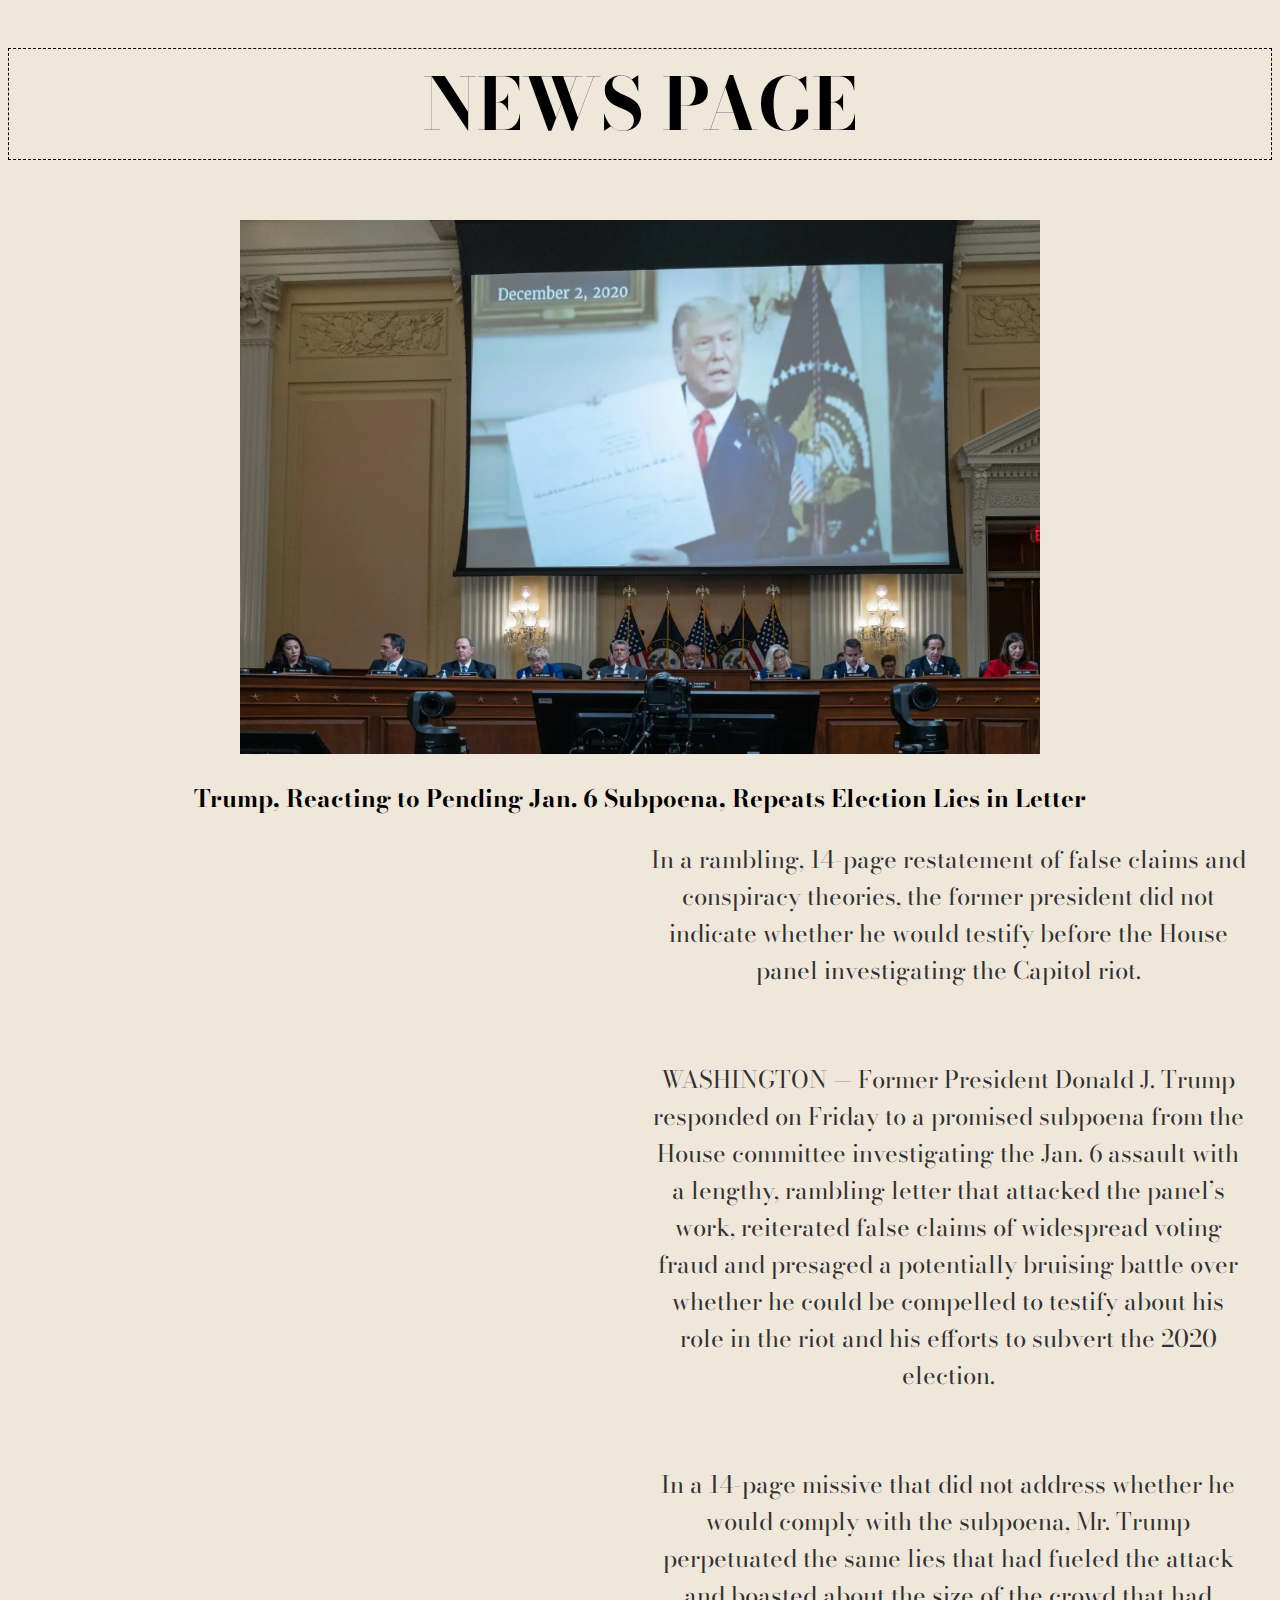
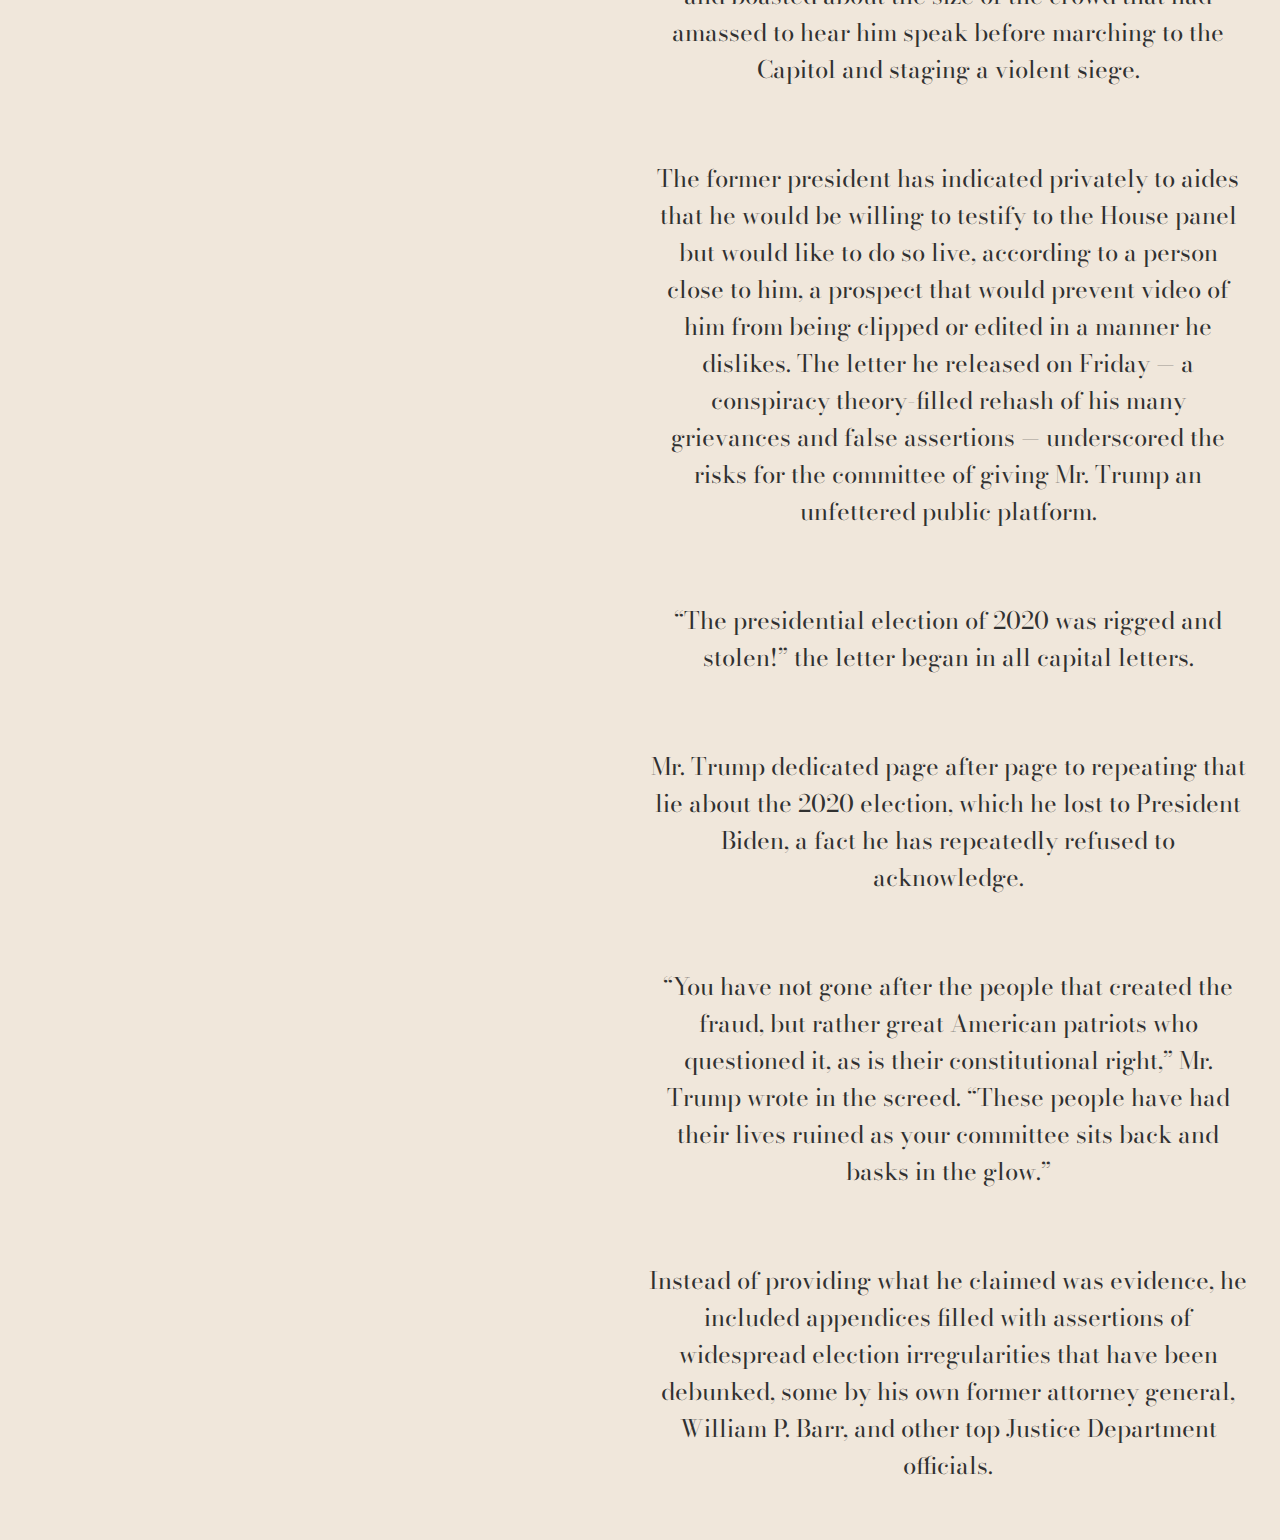
==== news1.html @ 45acd9a5 "Initial commit" ====
<!-- this !DOCTYPE html is used to define HTML file -->
<!DOCTYPE html>
<html lang="en">
<head>
    <!-- this meta links are here by default -->
    <!-- to be short, it is used to define characters, content scale and etc. -->
    <meta charset="UTF-8">
    <meta http-equiv="X-UA-Compatible" content="IE=edge">
    <meta name="viewport" content="width=device-width, initial-scale=1.0">
    <!-- the title is used for web page's title -->
    <title>News Page</title>
    <!-- css file imported into web-page  -->
    <link rel="stylesheet" href="style/style.css">
    <!-- these links are used to connect font from google fonts -->
    <link rel="preconnect" href="https://fonts.googleapis.com">
    <link rel="preconnect" href="https://fonts.gstatic.com" crossorigin>
    <!-- this link is used to connect specific font called 'Bodoni Moda' -->
    <link href="https://fonts.googleapis.com/css2?family=Bodoni+Moda:opsz@6..96&display=swap" rel="stylesheet">
    <!-- css code in web-page  -->
    <style>
        body {
            /* if there wouldn't be no links for fonts, this stroke wouldn't work */
            font-family: 'Bodoni Moda';
            /* this color were picked by used Google Color Picker */
            background-color: #f0e7db;
        }
    </style>
</head>
<body>
    <!-- this div has class because it is styled in css file -->
    <div class="title_of_the_page">
        <a href="index.html"><h1>NEWS PAGE</h1></a>
    </div>

    <div class="news_page">
        <img src="img/news1.webp" alt="">
        <h2>Trump, Reacting to Pending Jan. 6 Subpoena, Repeats Election Lies in Letter</h2>
        <p>In a rambling, 14-page restatement of false claims and conspiracy theories, the former president did not indicate whether he would testify before the House panel investigating the Capitol riot.</p><br>
        <p>WASHINGTON — Former President Donald J. Trump responded on Friday to a promised subpoena from the House committee investigating the Jan. 6 assault with a lengthy, rambling letter that attacked the panel’s work, reiterated false claims of widespread voting fraud and presaged a potentially bruising battle over whether he could be compelled to testify about his role in the riot and his efforts to subvert the 2020 election.</p><br>
        <p>In a 14-page missive that did not address whether he would comply with the subpoena, Mr. Trump perpetuated the same lies that had fueled the attack and boasted about the size of the crowd that had amassed to hear him speak before marching to the Capitol and staging a violent siege.</p><br>
        <p>The former president has indicated privately to aides that he would be willing to testify to the House panel but would like to do so live, according to a person close to him, a prospect that would prevent video of him from being clipped or edited in a manner he dislikes. The letter he released on Friday — a conspiracy theory-filled rehash of his many grievances and false assertions — underscored the risks for the committee of giving Mr. Trump an unfettered public platform.</p><br>
        <p>“The presidential election of 2020 was rigged and stolen!” the letter began in all capital letters.</p><br>
        <p>Mr. Trump dedicated page after page to repeating that lie about the 2020 election, which he lost to President Biden, a fact he has repeatedly refused to acknowledge.</p><br>
        <p>“You have not gone after the people that created the fraud, but rather great American patriots who questioned it, as is their constitutional right,” Mr. Trump wrote in the screed. “These people have had their lives ruined as your committee sits back and basks in the glow.”</p><br>
        <p>Instead of providing what he claimed was evidence, he included appendices filled with assertions of widespread election irregularities that have been debunked, some by his own former attorney general, William P. Barr, and other top Justice Department officials.</p><br>
    </div>
</body>
</html>
---- style/style.css ----
/* color, font-size, border, text-transform, font, margin-top, margin-bottom, margin-right, margin-left were used */

/* color */
a {
    text-decoration: none;
    color: black;
}
/* font-size, border, font, margin-bottom */
.title_of_the_page h1 {
    text-align: center;
    font: 1000;
    font-size: 72px;
    font-family: 'Bodoni Moda';
    margin-bottom: 0px;
    border: black 1px;
    border-style: dashed;
}
/* text-transform */
.news_genres {
    text-align: center;
    text-transform: uppercase;
}
/* margin-top, margin-right, margin-left */
.news_genres li {
    display: inline-block;
    margin-right: 64px;
    margin-left: 64px;
    margin-top: auto;
}
.news_genres li:last-child {
    margin-right: 100px;
}


.news_page {
    text-align: center;
}
.news_page img {
    margin-top: 60px;
    max-width: 800px;
}
.news_page p {
    font-size: 24px;
    color: #313131;
    max-width: 600px;
    margin-left: 640px;
}
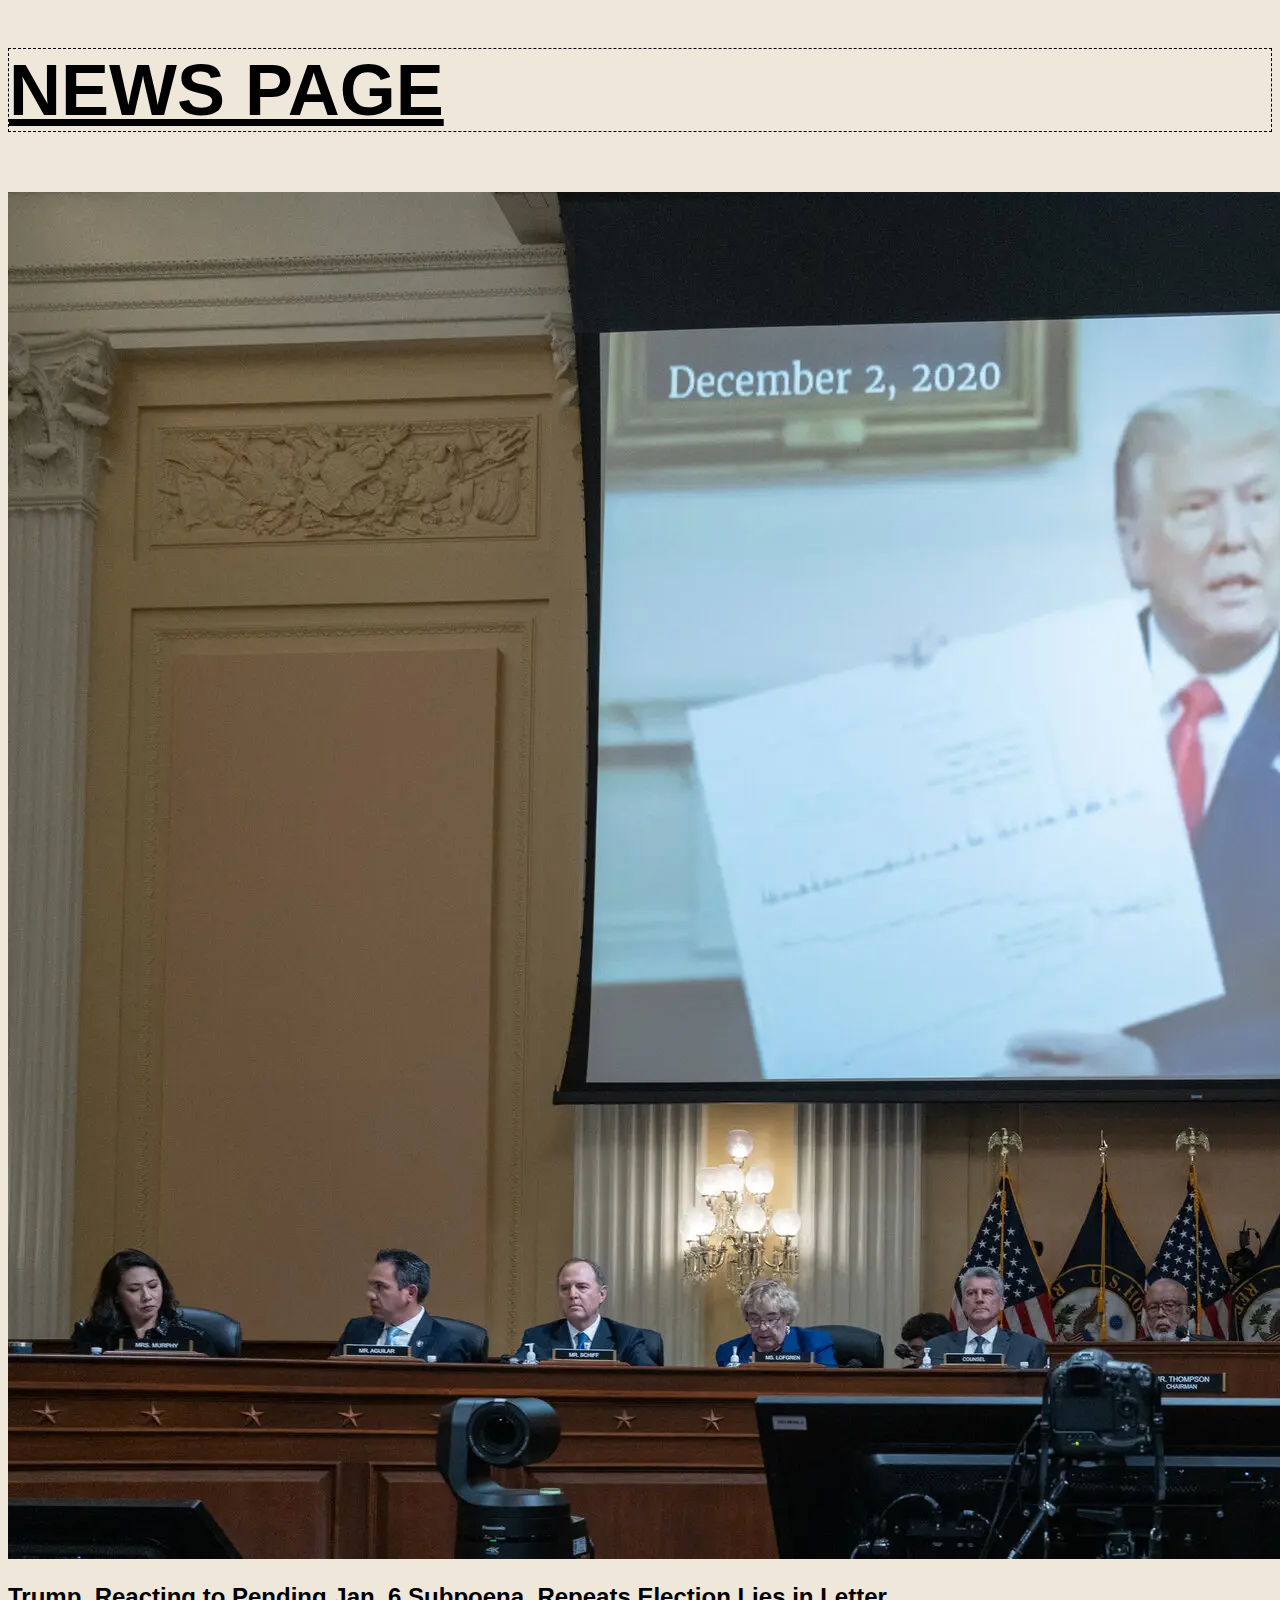
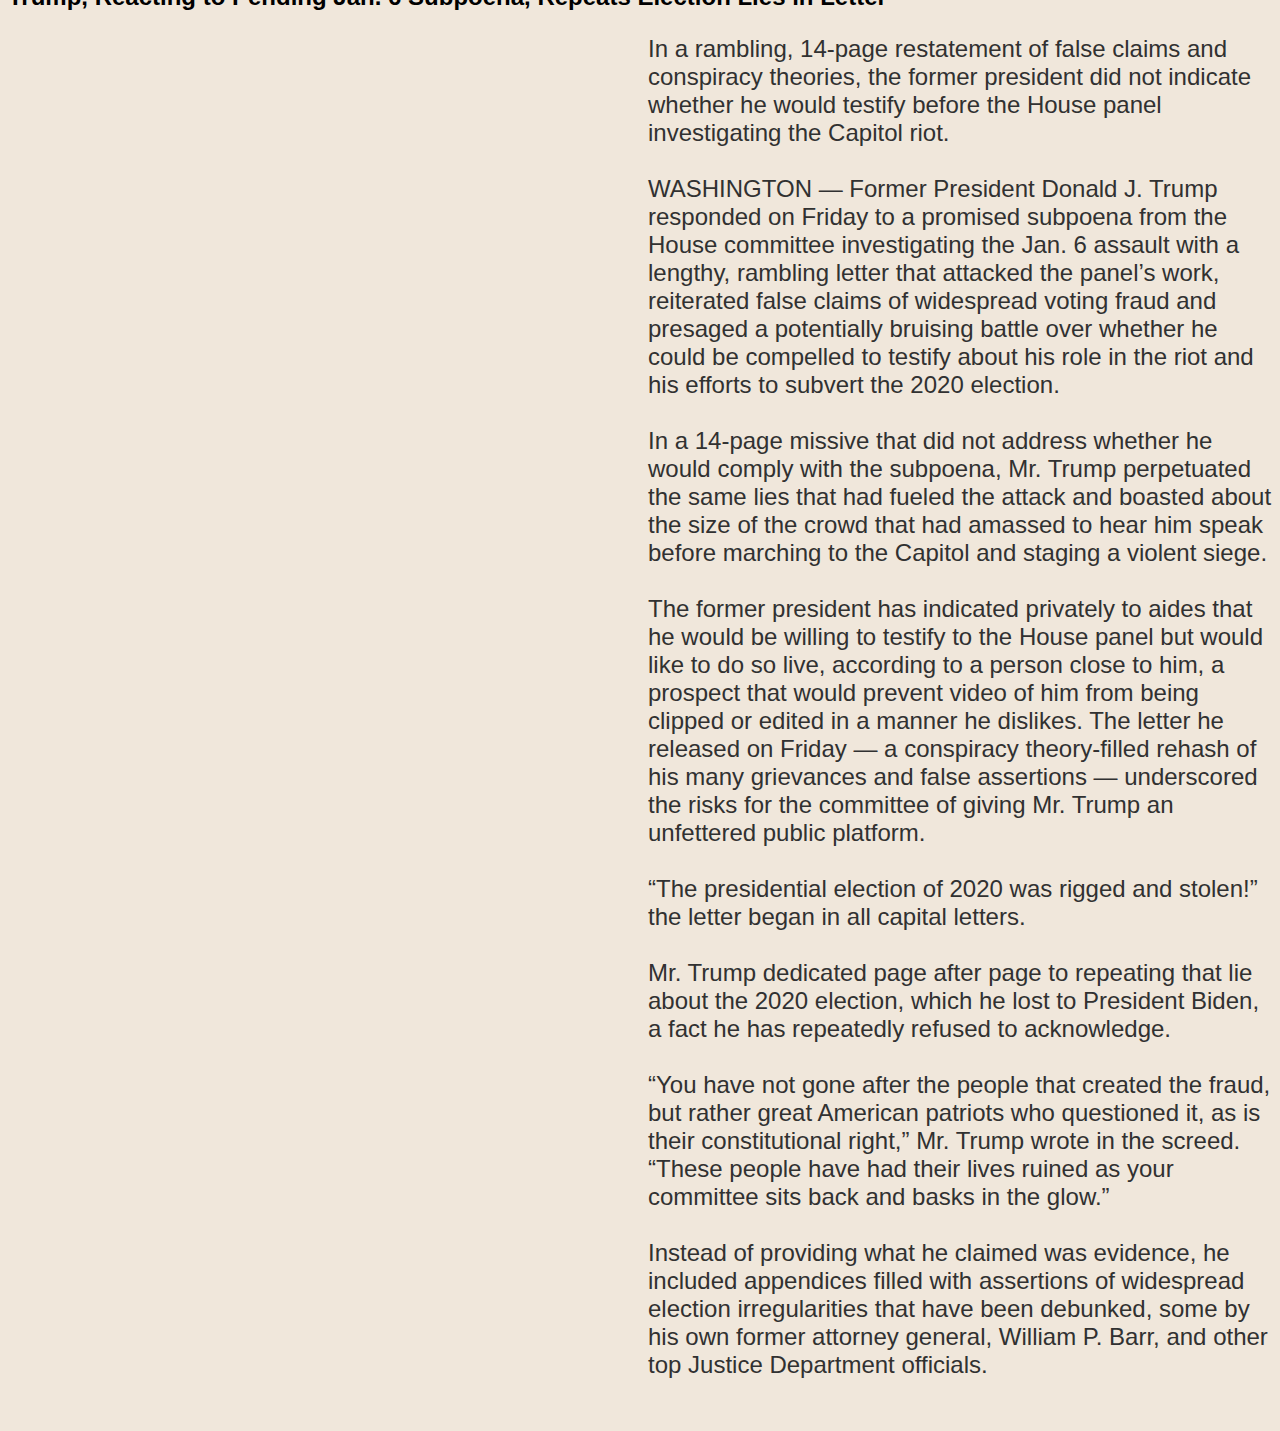
==== commit e5962f77: "upd" ====
--- a/news1.html
+++ b/news1.html
@@ -1,33 +1,19 @@
-<!-- this !DOCTYPE html is used to define HTML file -->
 <!DOCTYPE html>
 <html lang="en">
 <head>
-    <!-- this meta links are here by default -->
-    <!-- to be short, it is used to define characters, content scale and etc. -->
     <meta charset="UTF-8">
     <meta http-equiv="X-UA-Compatible" content="IE=edge">
     <meta name="viewport" content="width=device-width, initial-scale=1.0">
-    <!-- the title is used for web page's title -->
     <title>News Page</title>
-    <!-- css file imported into web-page  -->
     <link rel="stylesheet" href="style/style.css">
-    <!-- these links are used to connect font from google fonts -->
-    <link rel="preconnect" href="https://fonts.googleapis.com">
-    <link rel="preconnect" href="https://fonts.gstatic.com" crossorigin>
-    <!-- this link is used to connect specific font called 'Bodoni Moda' -->
-    <link href="https://fonts.googleapis.com/css2?family=Bodoni+Moda:opsz@6..96&display=swap" rel="stylesheet">
-    <!-- css code in web-page  -->
     <style>
         body {
-            /* if there wouldn't be no links for fonts, this stroke wouldn't work */
-            font-family: 'Bodoni Moda';
-            /* this color were picked by used Google Color Picker */
-            background-color: #f0e7db;
+        font-family: 'Arial';
+        background-color: #f0e7db;
         }
     </style>
 </head>
 <body>
-    <!-- this div has class because it is styled in css file -->
     <div class="title_of_the_page">
         <a href="index.html"><h1>NEWS PAGE</h1></a>
     </div>
@@ -35,14 +21,16 @@
     <div class="news_page">
         <img src="img/news1.webp" alt="">
         <h2>Trump, Reacting to Pending Jan. 6 Subpoena, Repeats Election Lies in Letter</h2>
-        <p>In a rambling, 14-page restatement of false claims and conspiracy theories, the former president did not indicate whether he would testify before the House panel investigating the Capitol riot.</p><br>
-        <p>WASHINGTON — Former President Donald J. Trump responded on Friday to a promised subpoena from the House committee investigating the Jan. 6 assault with a lengthy, rambling letter that attacked the panel’s work, reiterated false claims of widespread voting fraud and presaged a potentially bruising battle over whether he could be compelled to testify about his role in the riot and his efforts to subvert the 2020 election.</p><br>
-        <p>In a 14-page missive that did not address whether he would comply with the subpoena, Mr. Trump perpetuated the same lies that had fueled the attack and boasted about the size of the crowd that had amassed to hear him speak before marching to the Capitol and staging a violent siege.</p><br>
-        <p>The former president has indicated privately to aides that he would be willing to testify to the House panel but would like to do so live, according to a person close to him, a prospect that would prevent video of him from being clipped or edited in a manner he dislikes. The letter he released on Friday — a conspiracy theory-filled rehash of his many grievances and false assertions — underscored the risks for the committee of giving Mr. Trump an unfettered public platform.</p><br>
-        <p>“The presidential election of 2020 was rigged and stolen!” the letter began in all capital letters.</p><br>
-        <p>Mr. Trump dedicated page after page to repeating that lie about the 2020 election, which he lost to President Biden, a fact he has repeatedly refused to acknowledge.</p><br>
-        <p>“You have not gone after the people that created the fraud, but rather great American patriots who questioned it, as is their constitutional right,” Mr. Trump wrote in the screed. “These people have had their lives ruined as your committee sits back and basks in the glow.”</p><br>
-        <p>Instead of providing what he claimed was evidence, he included appendices filled with assertions of widespread election irregularities that have been debunked, some by his own former attorney general, William P. Barr, and other top Justice Department officials.</p><br>
+        <p id="newsonetext">In a rambling, 14-page restatement of false claims and conspiracy theories, the former president did not indicate whether he would testify before the House panel investigating the Capitol riot.<br><br>
+            WASHINGTON — Former President Donald J. Trump responded on Friday to a promised subpoena from the House committee investigating the Jan. 6 assault with a lengthy, rambling letter that attacked the panel’s work, reiterated false claims of widespread voting fraud and presaged a potentially bruising battle over whether he could be compelled to testify about his role in the riot and his efforts to subvert the 2020 election.<br><br>
+            In a 14-page missive that did not address whether he would comply with the subpoena, Mr. Trump perpetuated the same lies that had fueled the attack and boasted about the size of the crowd that had amassed to hear him speak before marching to the Capitol and staging a violent siege.<br><br>
+            The former president has indicated privately to aides that he would be willing to testify to the House panel but would like to do so live, according to a person close to him, a prospect that would prevent video of him from being clipped or edited in a manner he dislikes. The letter he released on Friday — a conspiracy theory-filled rehash of his many grievances and false assertions — underscored the risks for the committee of giving Mr. Trump an unfettered public platform.<br><br>
+            “The presidential election of 2020 was rigged and stolen!” the letter began in all capital letters.<br><br>
+            Mr. Trump dedicated page after page to repeating that lie about the 2020 election, which he lost to President Biden, a fact he has repeatedly refused to acknowledge.<br><br>
+            “You have not gone after the people that created the fraud, but rather great American patriots who questioned it, as is their constitutional right,” Mr. Trump wrote in the screed. “These people have had their lives ruined as your committee sits back and basks in the glow.”<br><br>
+            Instead of providing what he claimed was evidence, he included appendices filled with assertions of widespread election irregularities that have been debunked, some by his own former attorney general, William P. Barr, and other top Justice Department officials.<br><br></p>
     </div>
+
+    <script src="script.js"></script>
 </body>
 </html>--- a/style/style.css
+++ b/style/style.css
@@ -1,28 +1,14 @@
-/* color, font-size, border, text-transform, font, margin-top, margin-bottom, margin-right, margin-left were used */
-
-/* color */
 a {
-    text-decoration: none;
     color: black;
 }
-/* font-size, border, font, margin-bottom */
 .title_of_the_page h1 {
-    text-align: center;
-    font: 1000;
     font-size: 72px;
-    font-family: 'Bodoni Moda';
+    font-family: 'Arial';
     margin-bottom: 0px;
     border: black 1px;
     border-style: dashed;
 }
-/* text-transform */
-.news_genres {
-    text-align: center;
-    text-transform: uppercase;
-}
-/* margin-top, margin-right, margin-left */
 .news_genres li {
-    display: inline-block;
     margin-right: 64px;
     margin-left: 64px;
     margin-top: auto;
@@ -30,18 +16,11 @@
 .news_genres li:last-child {
     margin-right: 100px;
 }
-
-
-.news_page {
-    text-align: center;
-}
 .news_page img {
     margin-top: 60px;
-    max-width: 800px;
 }
 .news_page p {
     font-size: 24px;
     color: #313131;
-    max-width: 600px;
     margin-left: 640px;
 }